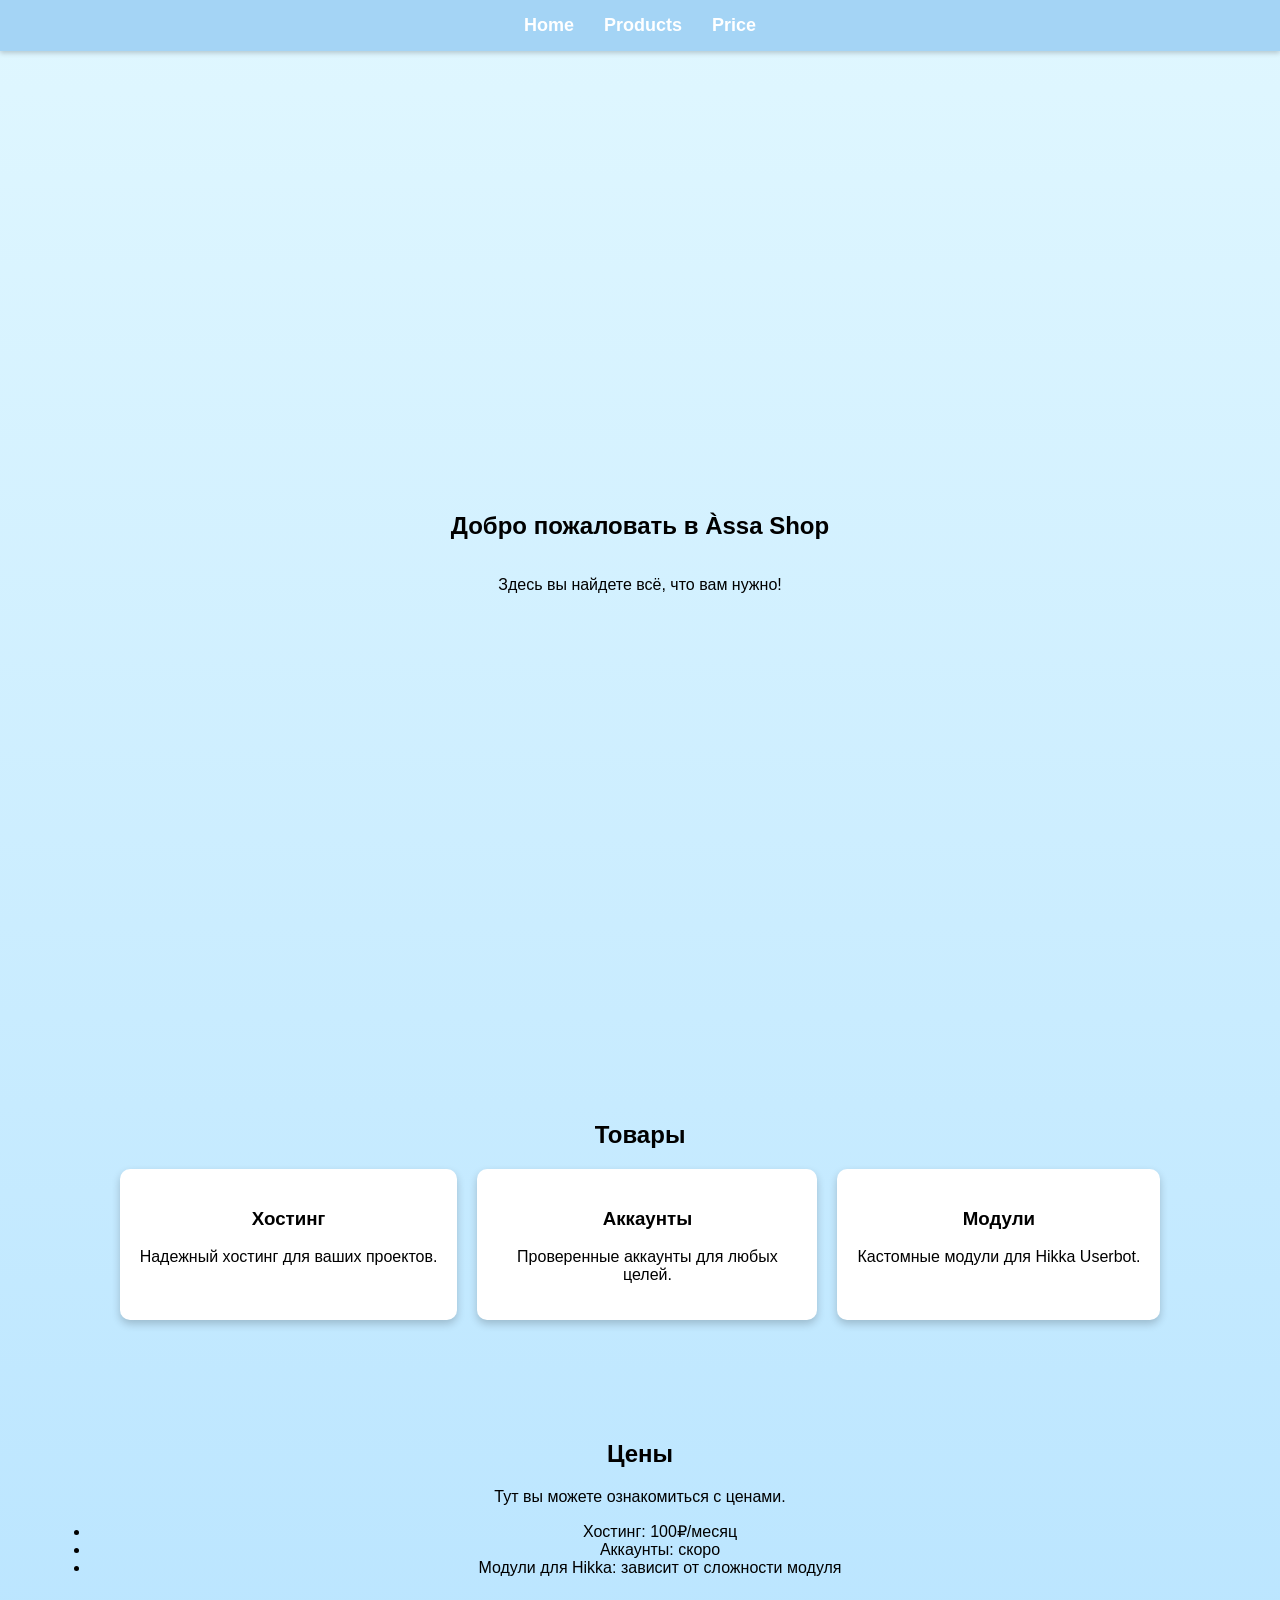
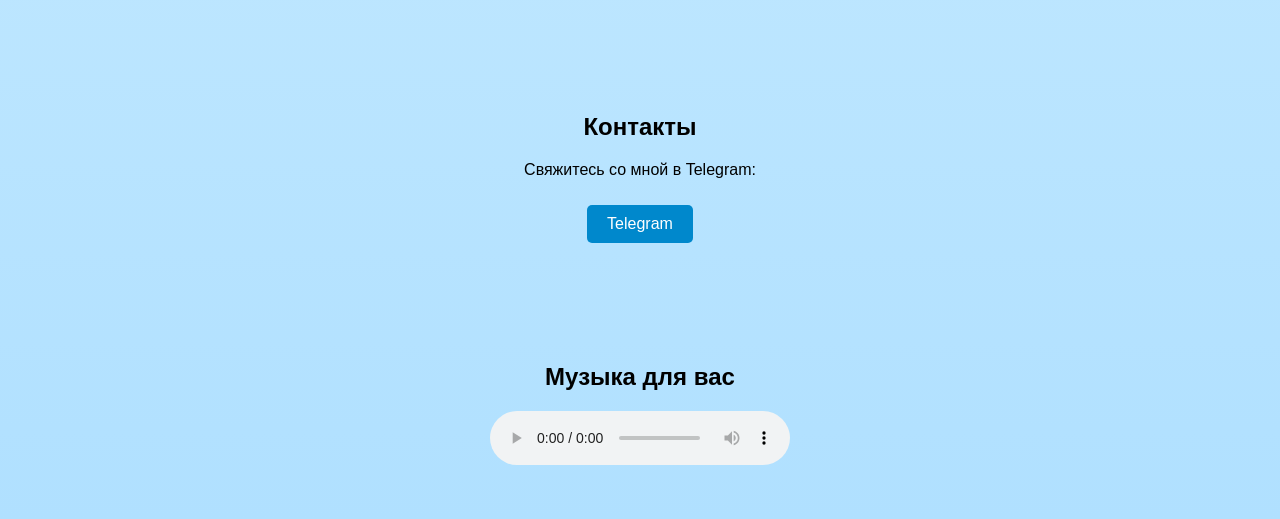
==== index.html @ 1cee8cec "Update index.html" ====
<!DOCTYPE html>
<html lang="en">
<head>
    <meta charset="UTF-8">
    <meta name="viewport" content="width=device-width, initial-scale=1.0">
    <title>Àssa Shop</title>
    <link rel="stylesheet" href="style_shop.css">
</head>
<body>
    <div class="snow-container"></div>
    <header>
        <nav>
            <ul class="menu">
                <li><a href="#home">Home</a></li>
                <li><a href="#products">Products</a></li>
                <li><a href="#price">Price</a></li>
            </ul>
        </nav>
    </header>

    <section id="home">
        <h1>Добро пожаловать в Àssa Shop</h1>
        <p>Здесь вы найдете всё, что вам нужно!</p>
    </section>

    <section id="products">
        <h2>Товары</h2>
        <div class="products-grid">
            <div class="product-card">
                <h3>Хостинг</h3>
                <p>Надежный хостинг для ваших проектов.</p>
            </div>
            <div class="product-card">
                <h3>Аккаунты</h3>
                <p>Проверенные аккаунты для любых целей.</p>
            </div>
            <div class="product-card">
                <h3>Модули</h3>
                <p>Кастомные модули для Hikka Userbot.</p>
            </div>
        </div>
    </section>

    <section id="price">
        <h2>Цены</h2>
        <p>Тут вы можете ознакомиться с ценами.</p>
        <ul>
            <li>Хостинг: 100₽/месяц</li>
            <li>Аккаунты: скоро</li>
            <li>Модули для Hikka: зависит от сложности модуля</li>
        </ul>
    </section>

    <section id="contact">
        <h2>Контакты</h2>
        <p>Свяжитесь со мной в Telegram:</p>
        <a href="https://t.me/codermasochist" class="button" target="_blank">Telegram</a>
    </section>

    <section id="music">
        <h2>Музыка для вас</h2>
        <audio controls autoplay loop>
            <source src="https://x0.at/sVBd.mp3" type="audio/mpeg">
        </audio>
    </section>

    <script src="shop.js"></script>
</body>
</html>
---- style_shop.css ----
body {
    margin: 0;
    font-family: Arial, sans-serif;
    background: linear-gradient(to bottom, #e0f7ff, #b0e0ff);
    overflow-x: hidden;
}

.snow-container {
    position: fixed;
    top: 0;
    left: 0;
    width: 100%;
    height: 100%;
    pointer-events: none;
    z-index: -1;
}

header {
    background-color: #a4d4f5;
    padding: 15px 0;
    position: sticky;
    top: 0;
    z-index: 1000;
    box-shadow: 0px 2px 5px rgba(0, 0, 0, 0.2);
}

.menu {
    display: flex;
    justify-content: center;
    list-style: none;
    padding: 0;
    margin: 0;
}

.menu li {
    margin: 0 15px;
}

.menu a {
    text-decoration: none;
    color: #fff;
    font-size: 18px;
    font-weight: bold;
    transition: color 0.3s;
}

.menu a:hover {
    color: #003d66;
}

section {
    padding: 50px;
    text-align: center;
}

#home {
    height: 100vh;
    display: flex;
    flex-direction: column;
    justify-content: center;
    align-items: center;
}

.products-grid {
    display: flex;
    justify-content: center;
    gap: 20px;
    margin-top: 20px;
}

.product-card {
    background: #fff;
    padding: 20px;
    border-radius: 10px;
    box-shadow: 0 4px 8px rgba(0, 0, 0, 0.2);
    max-width: 300px;
    text-align: center;
}

.snowflake {
    position: fixed;
    top: -10px;
    color: #fff;
    opacity: 0.8;
    animation: fall linear infinite;
}

@keyframes fall {
    to {
        transform: translateY(100vh);
    }
}

/* Стили для кнопки Telegram */
.button {
    display: inline-block;
    padding: 10px 20px;
    background-color: #0088cc;
    color: #fff;
    text-align: center;
    text-decoration: none;
    border-radius: 5px;
    font-size: 16px;
    margin-top: 10px;
    transition: background-color 0.3s;
}

.button:hover {
    background-color: #006bb3;
}
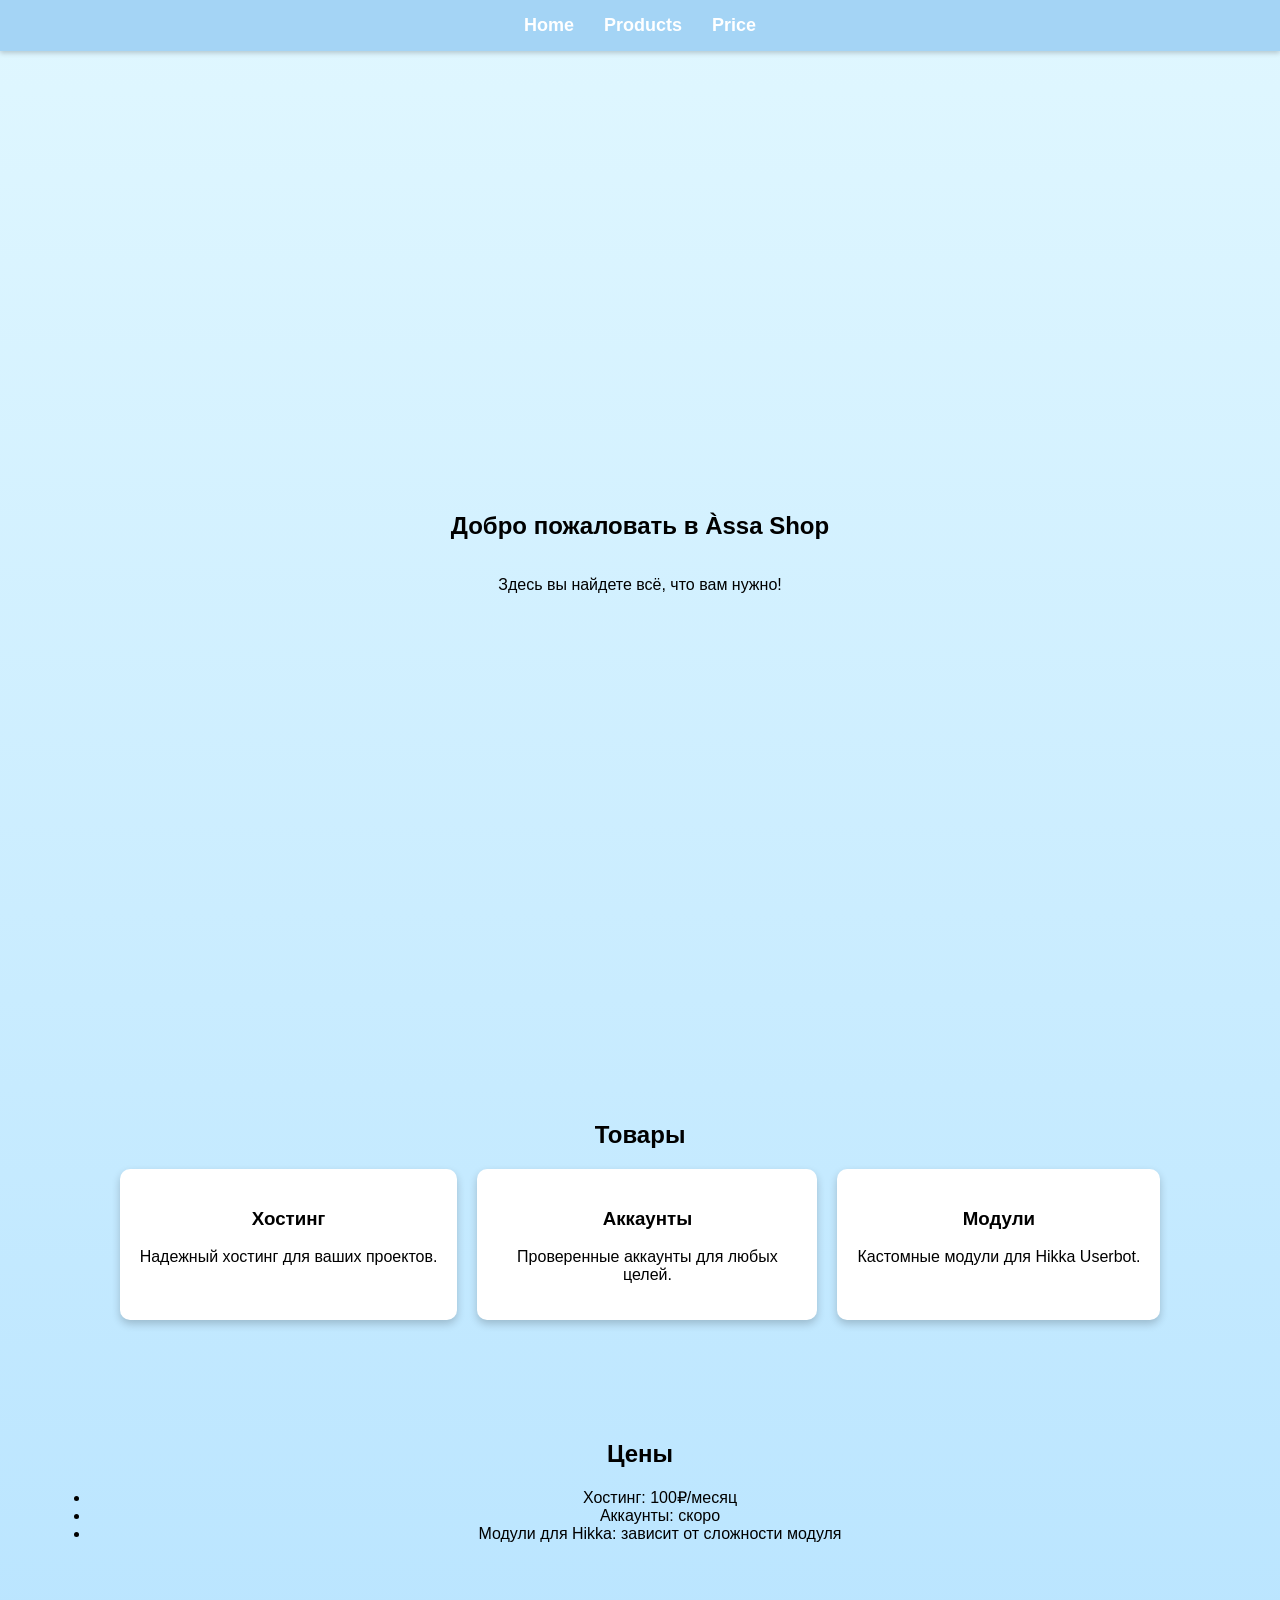
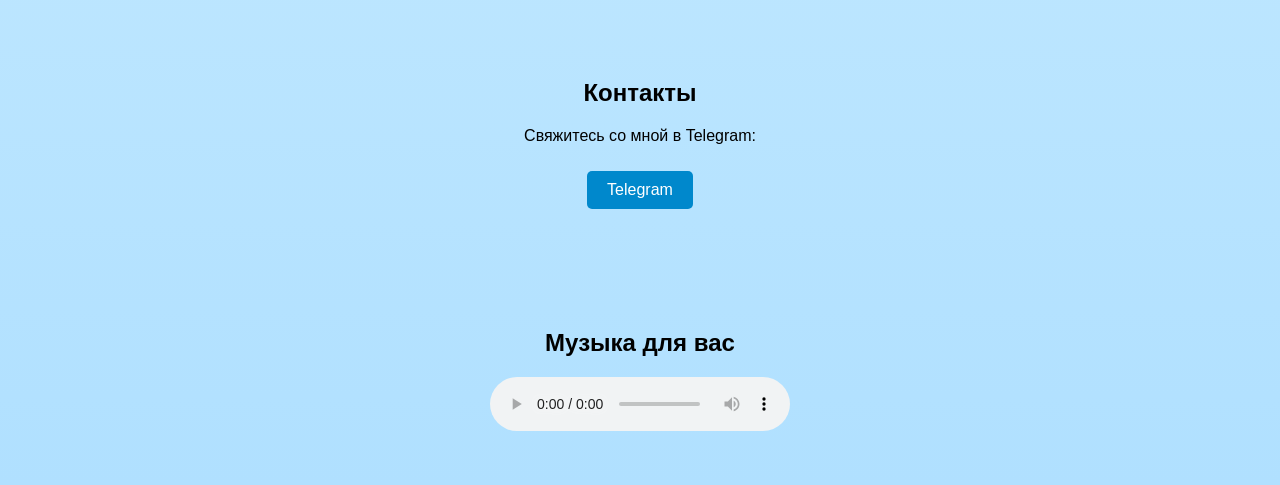
==== commit 612fbbf5: "Update index.html" ====
--- a/index.html
+++ b/index.html
@@ -43,7 +43,6 @@
 
     <section id="price">
         <h2>Цены</h2>
-        <p>Тут вы можете ознакомиться с ценами.</p>
         <ul>
             <li>Хостинг: 100₽/месяц</li>
             <li>Аккаунты: скоро</li>
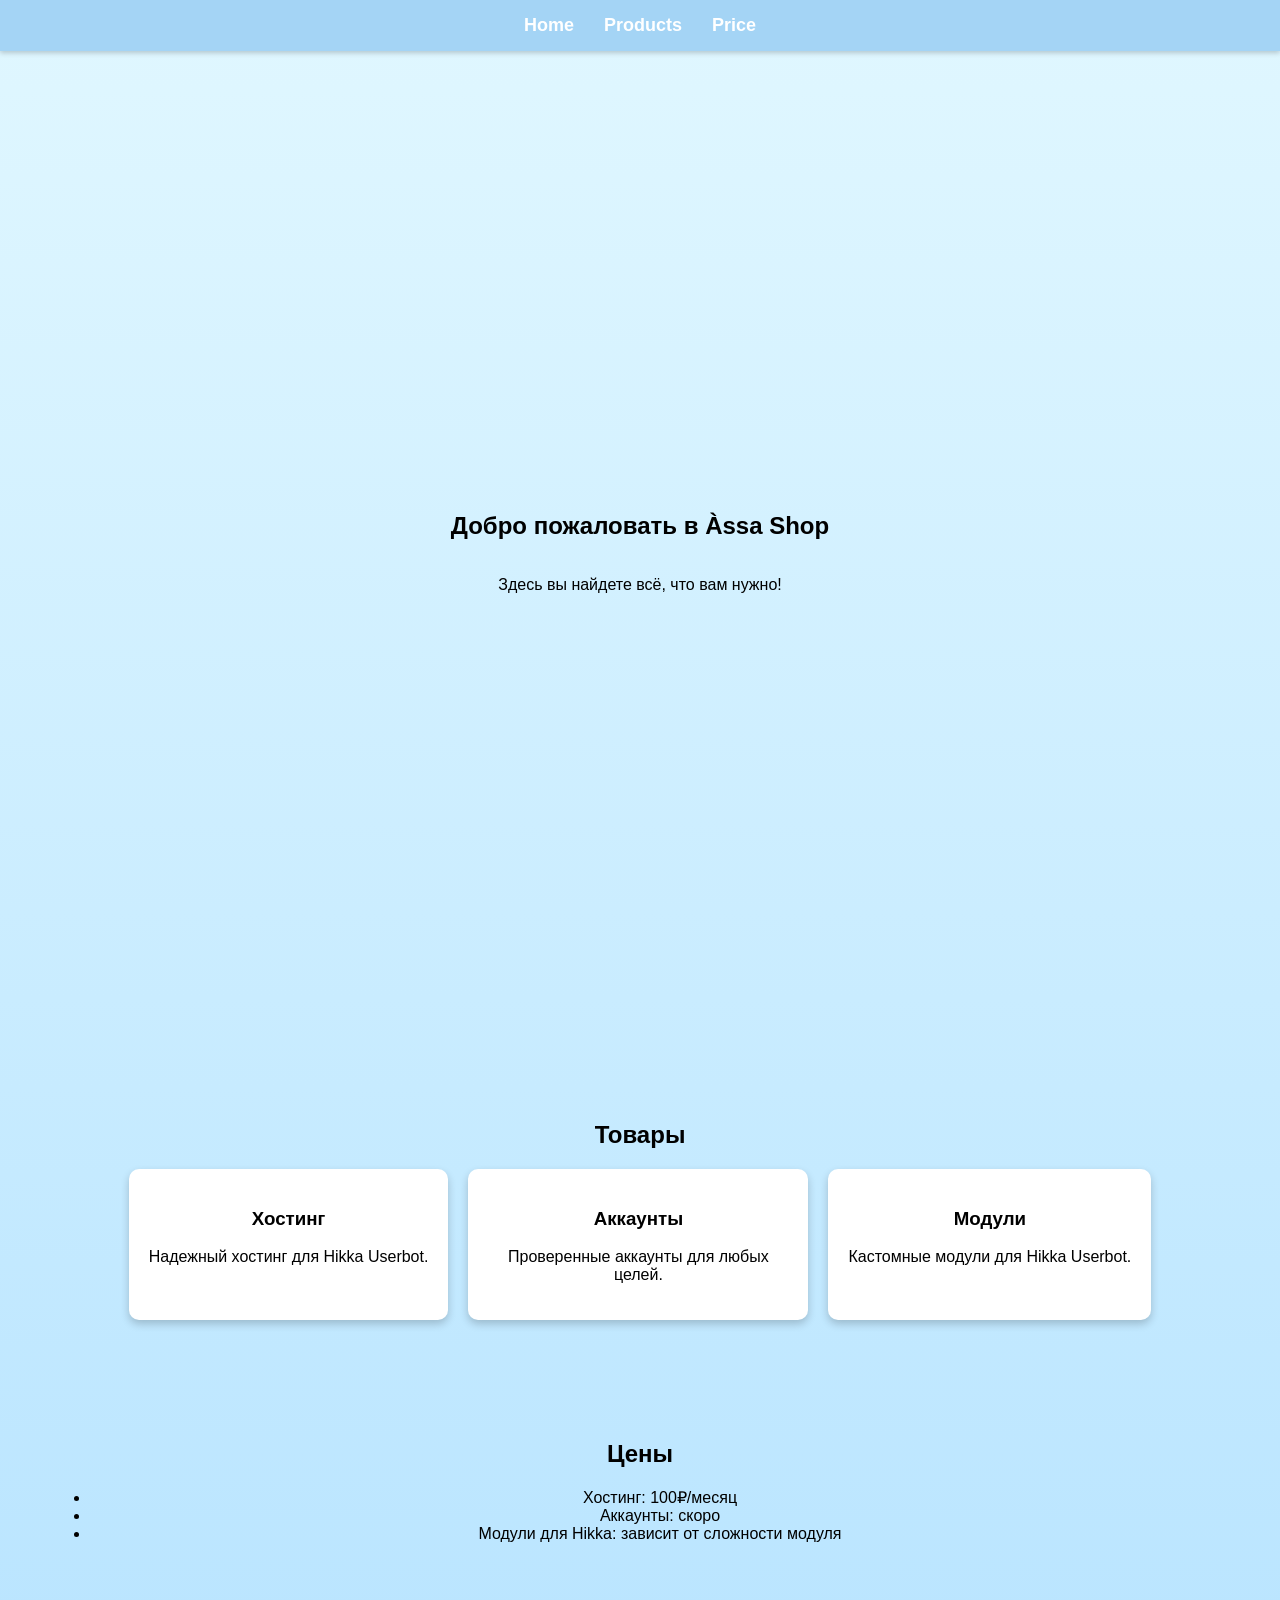
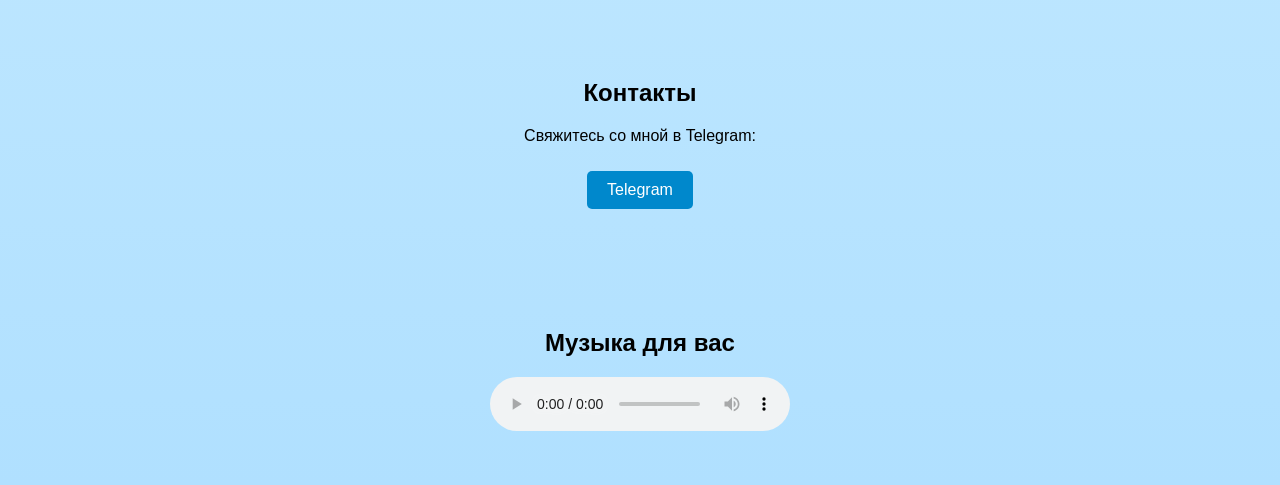
==== commit 658e7ecb: "Update index.html" ====
--- a/index.html
+++ b/index.html
@@ -28,7 +28,7 @@
         <div class="products-grid">
             <div class="product-card">
                 <h3>Хостинг</h3>
-                <p>Надежный хостинг для ваших проектов.</p>
+                <p>Надежный хостинг для Hikka Userbot.</p>
             </div>
             <div class="product-card">
                 <h3>Аккаунты</h3>
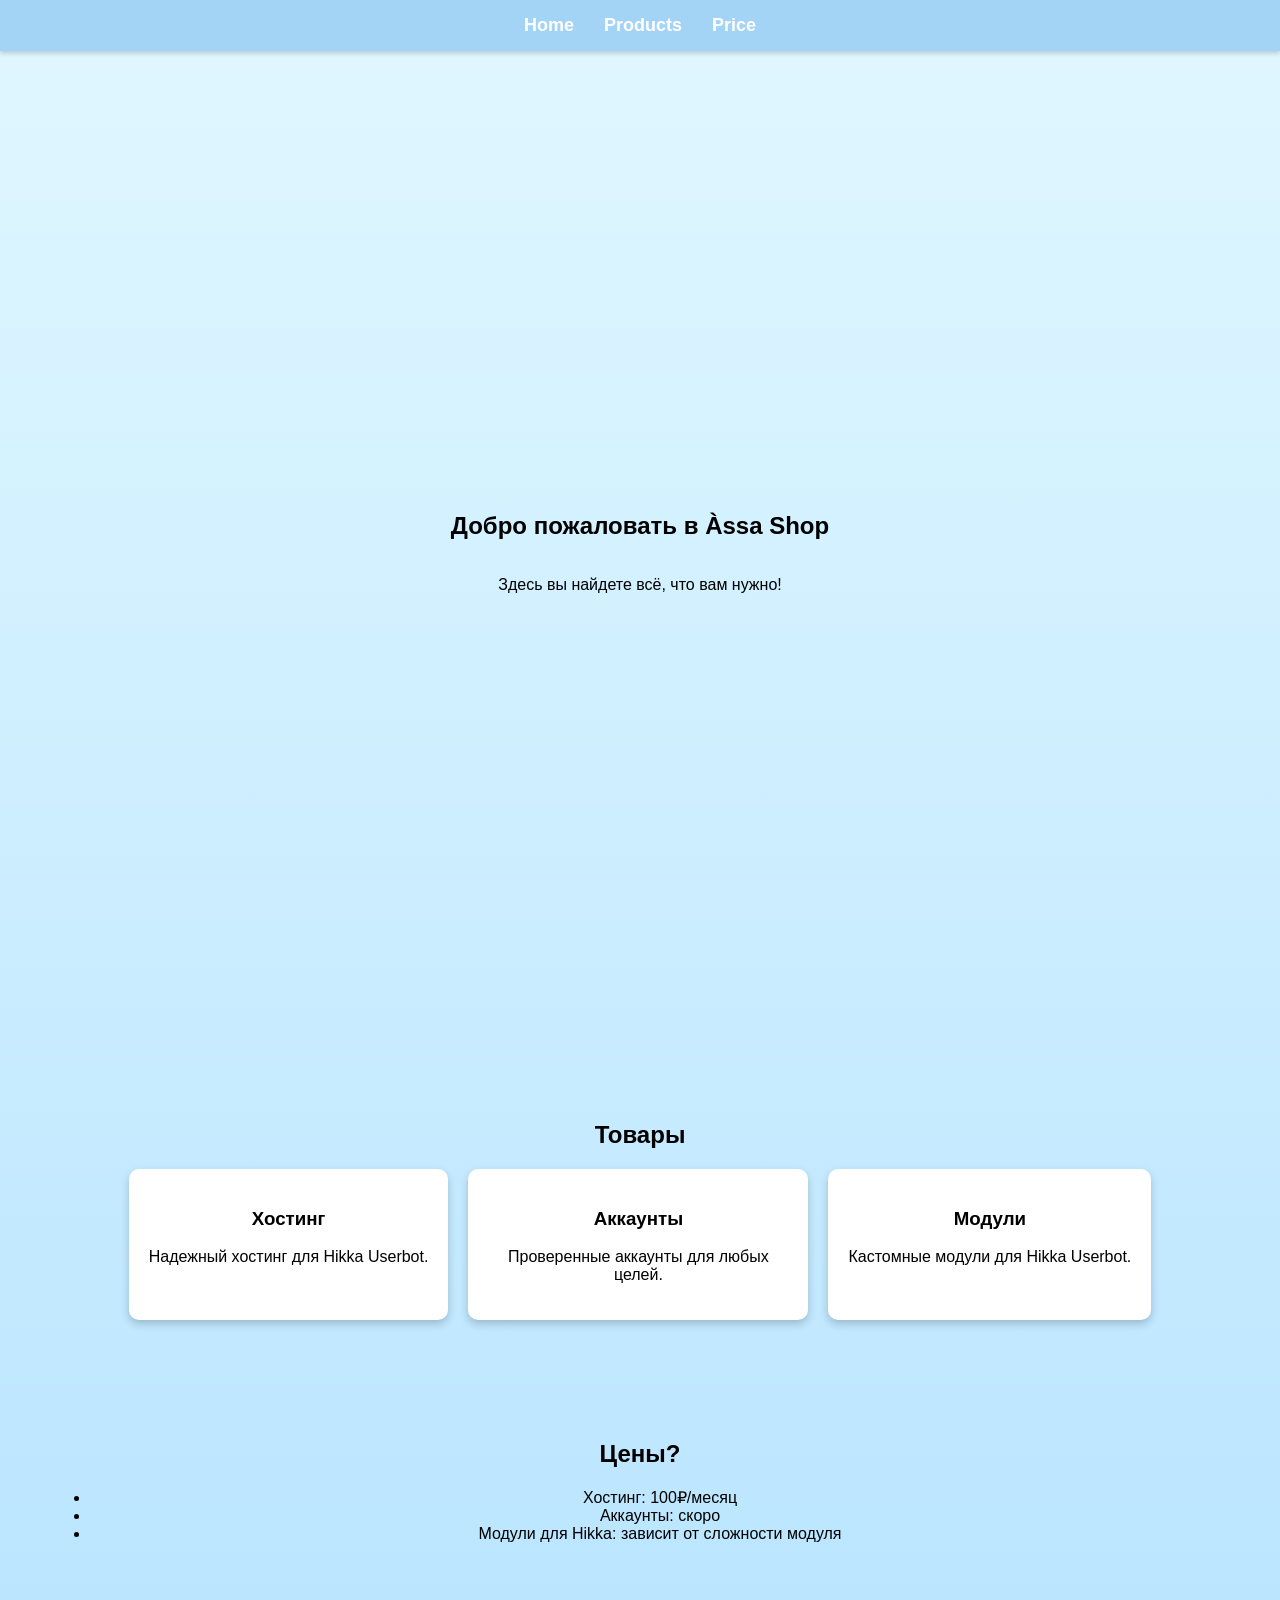
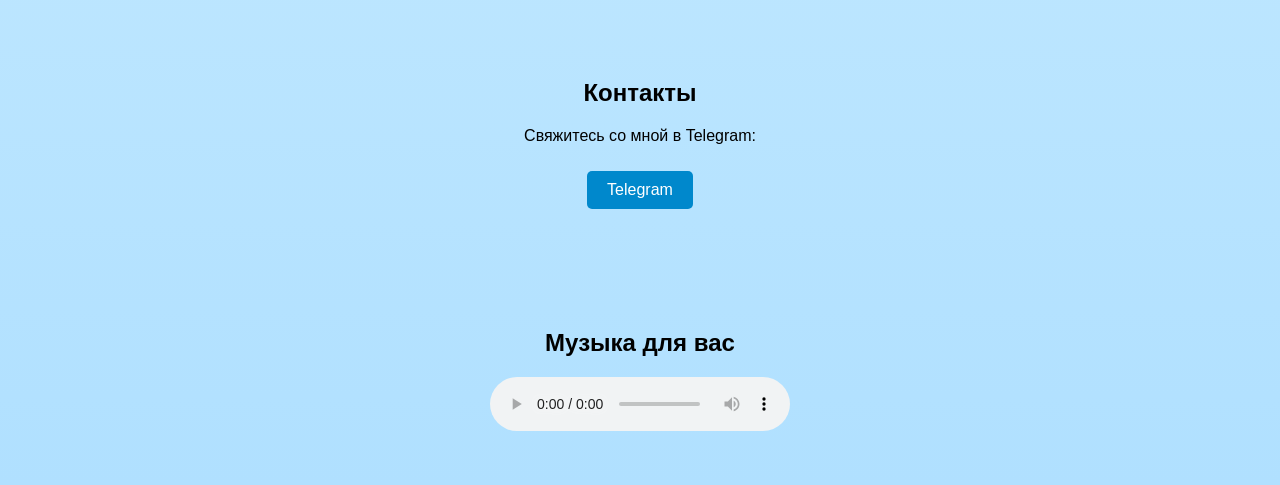
==== commit 9c45cdc9: "Update index.html" ====
--- a/index.html
+++ b/index.html
@@ -42,10 +42,12 @@
     </section>
 
     <section id="price">
-        <h2>Цены</h2>
+        <h2>Цены?</h2>
         <ul>
             <li>Хостинг: 100₽/месяц</li>
+            
             <li>Аккаунты: скоро</li>
+            
             <li>Модули для Hikka: зависит от сложности модуля</li>
         </ul>
     </section>
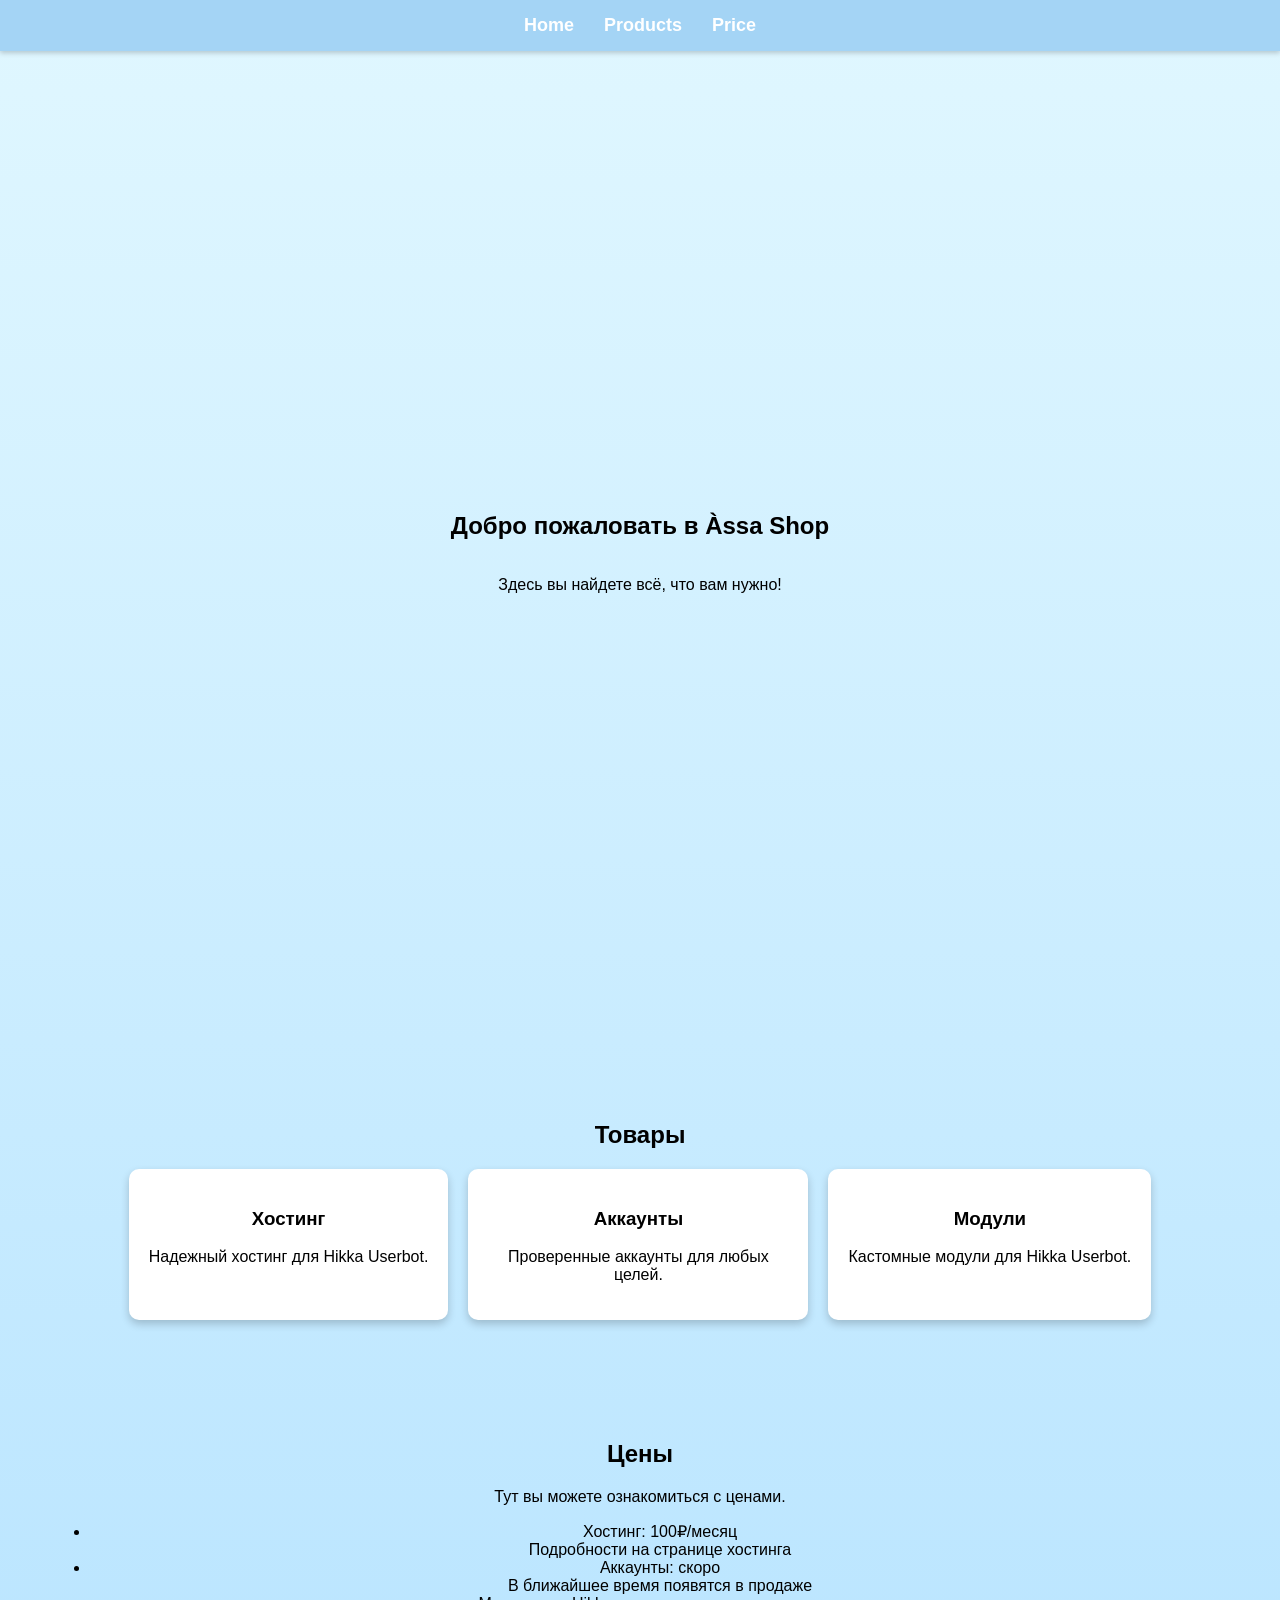
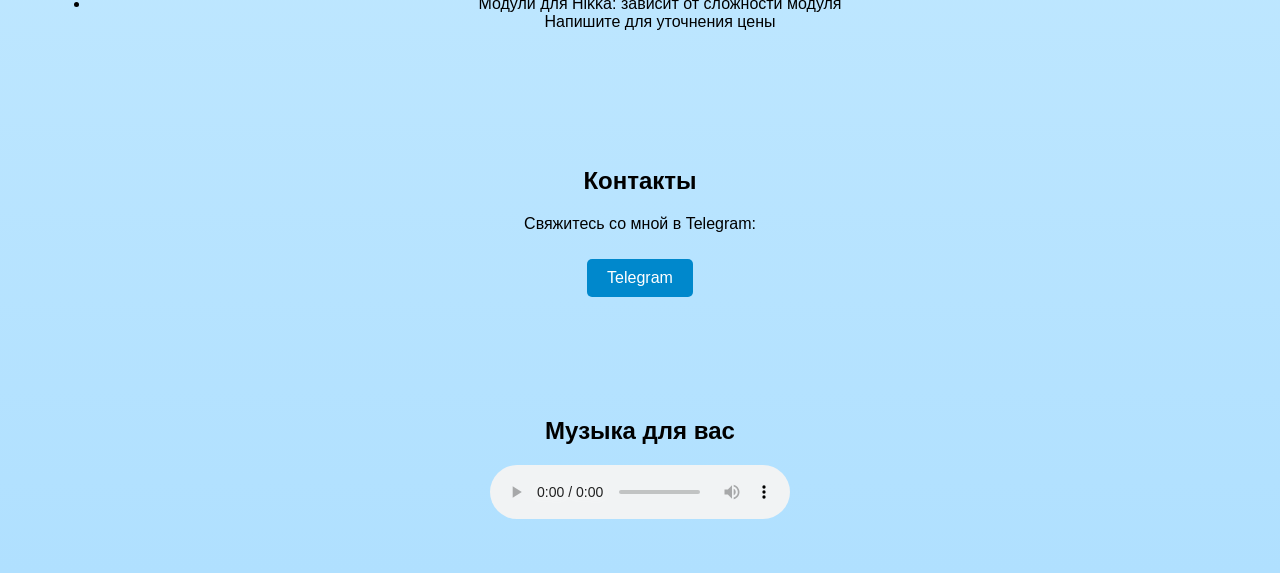
==== commit 6bc18a42: "Update index.html" ====
--- a/index.html
+++ b/index.html
@@ -42,14 +42,13 @@
     </section>
 
     <section id="price">
-        <h2>Цены?</h2>
-        <ul>
-            <li>Хостинг: 100₽/месяц</li>
-            
-            <li>Аккаунты: скоро</li>
-            
-            <li>Модули для Hikka: зависит от сложности модуля</li>
-        </ul>
+    <h2>Цены</h2>
+    <p>Тут вы можете ознакомиться с ценами.</p>
+    <ul>
+        <li>Хостинг: 100₽/месяц <br>Подробности на странице хостинга</li>
+        <li>Аккаунты: скоро <br>В ближайшее время появятся в продаже</li>
+        <li>Модули для Hikka: зависит от сложности модуля <br>Напишите для уточнения цены</li>
+    </ul>
     </section>
 
     <section id="contact">
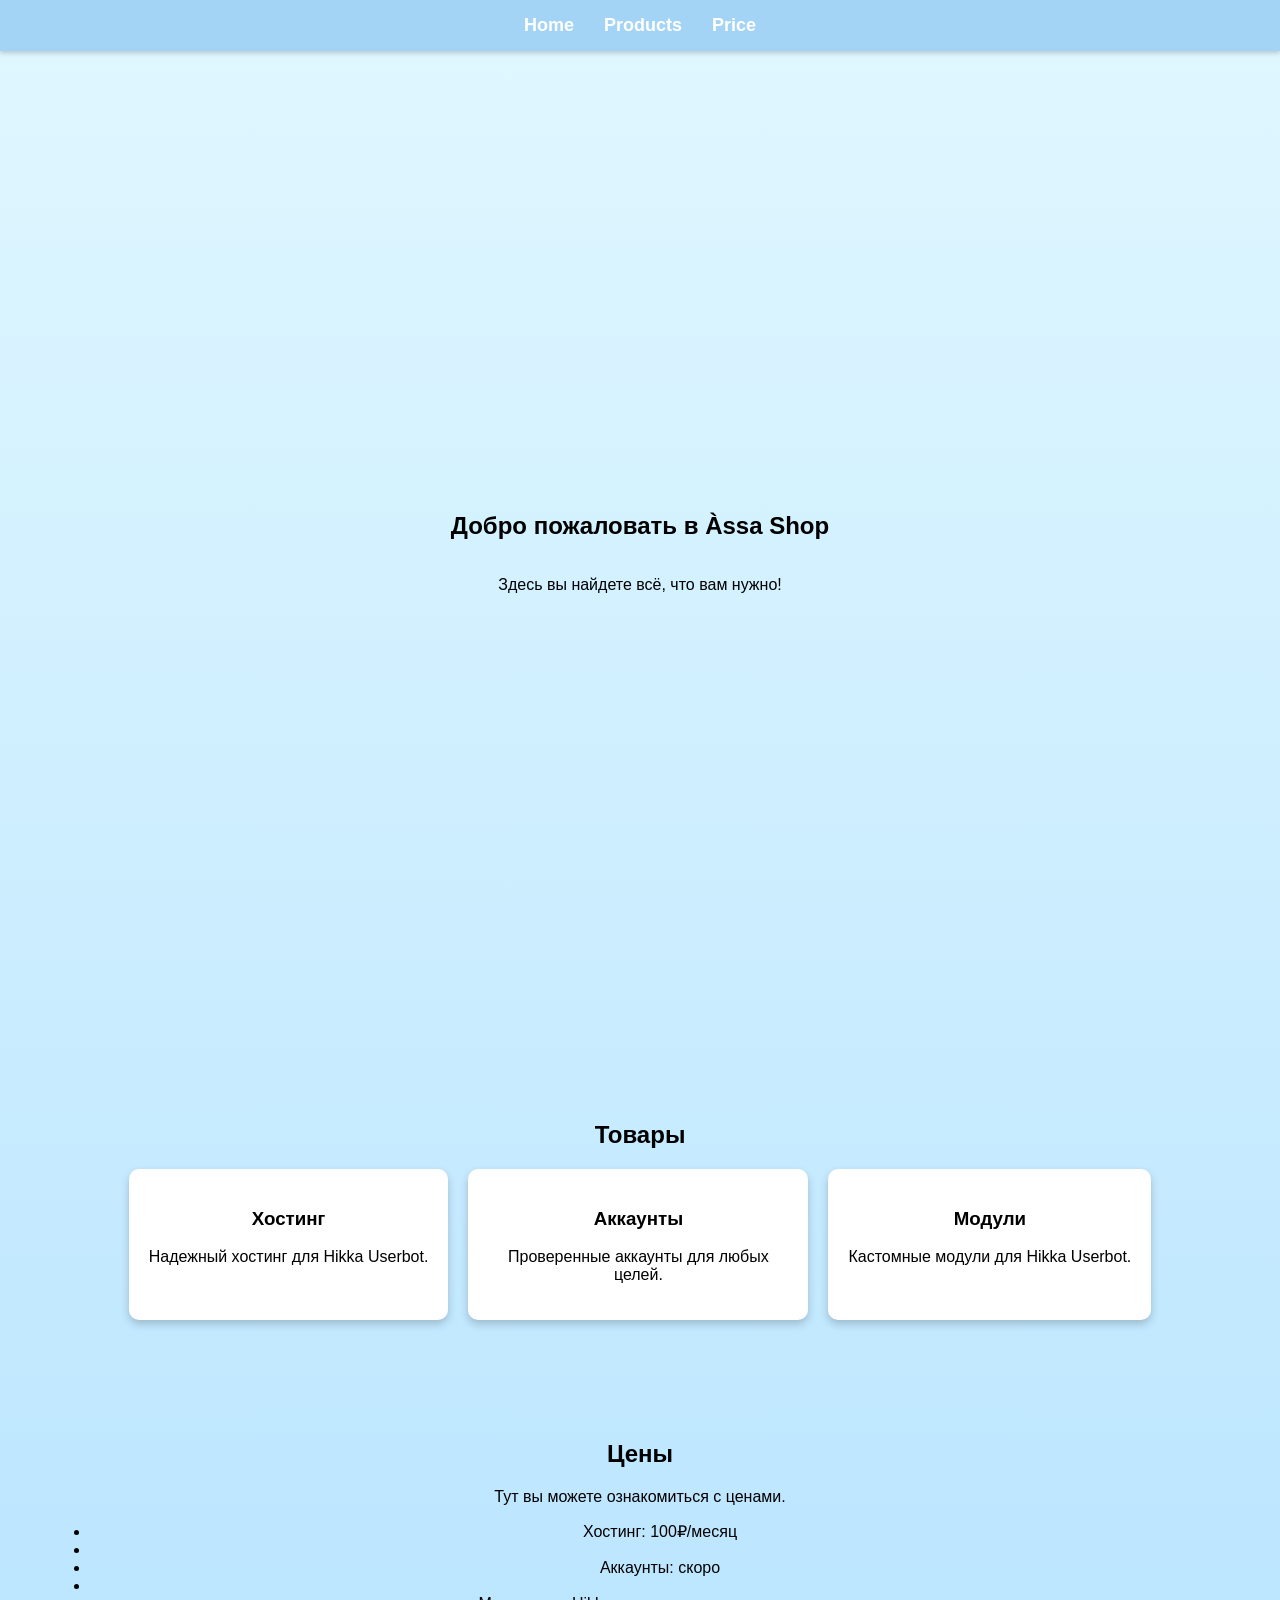
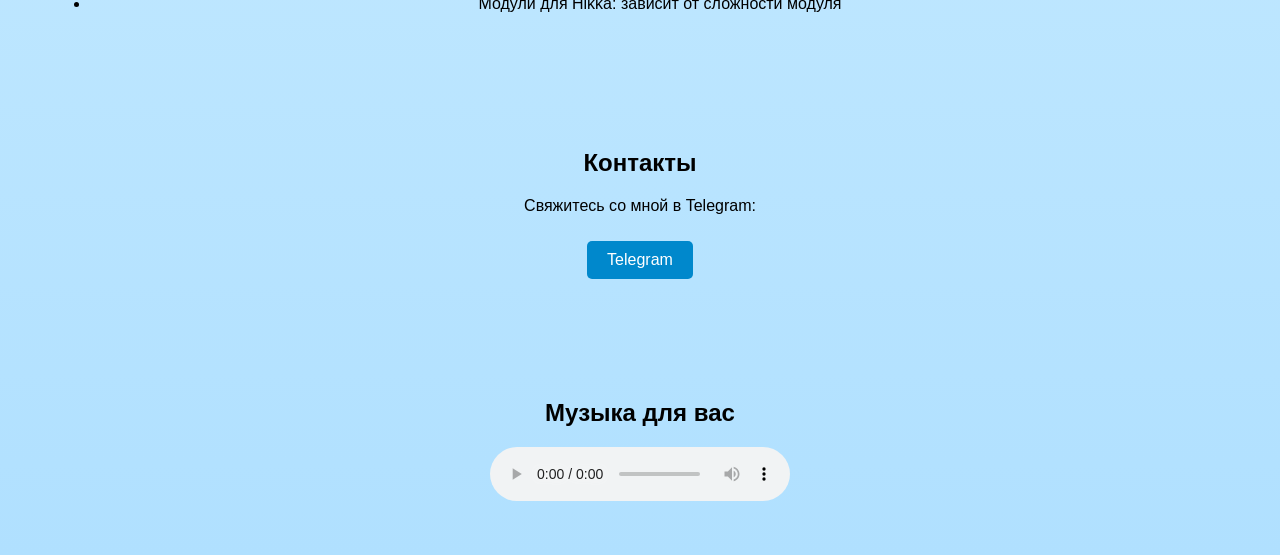
==== commit be88a86d: "Update index.html" ====
--- a/index.html
+++ b/index.html
@@ -45,9 +45,11 @@
     <h2>Цены</h2>
     <p>Тут вы можете ознакомиться с ценами.</p>
     <ul>
-        <li>Хостинг: 100₽/месяц <br>Подробности на странице хостинга</li>
-        <li>Аккаунты: скоро <br>В ближайшее время появятся в продаже</li>
-        <li>Модули для Hikka: зависит от сложности модуля <br>Напишите для уточнения цены</li>
+        <li>Хостинг: 100₽/месяц</li>
+        <li><br></li>
+        <li>Аккаунты: скоро</li>
+        <li><br></li>
+        <li>Модули для Hikka: зависит от сложности модуля</li>
     </ul>
     </section>
 
